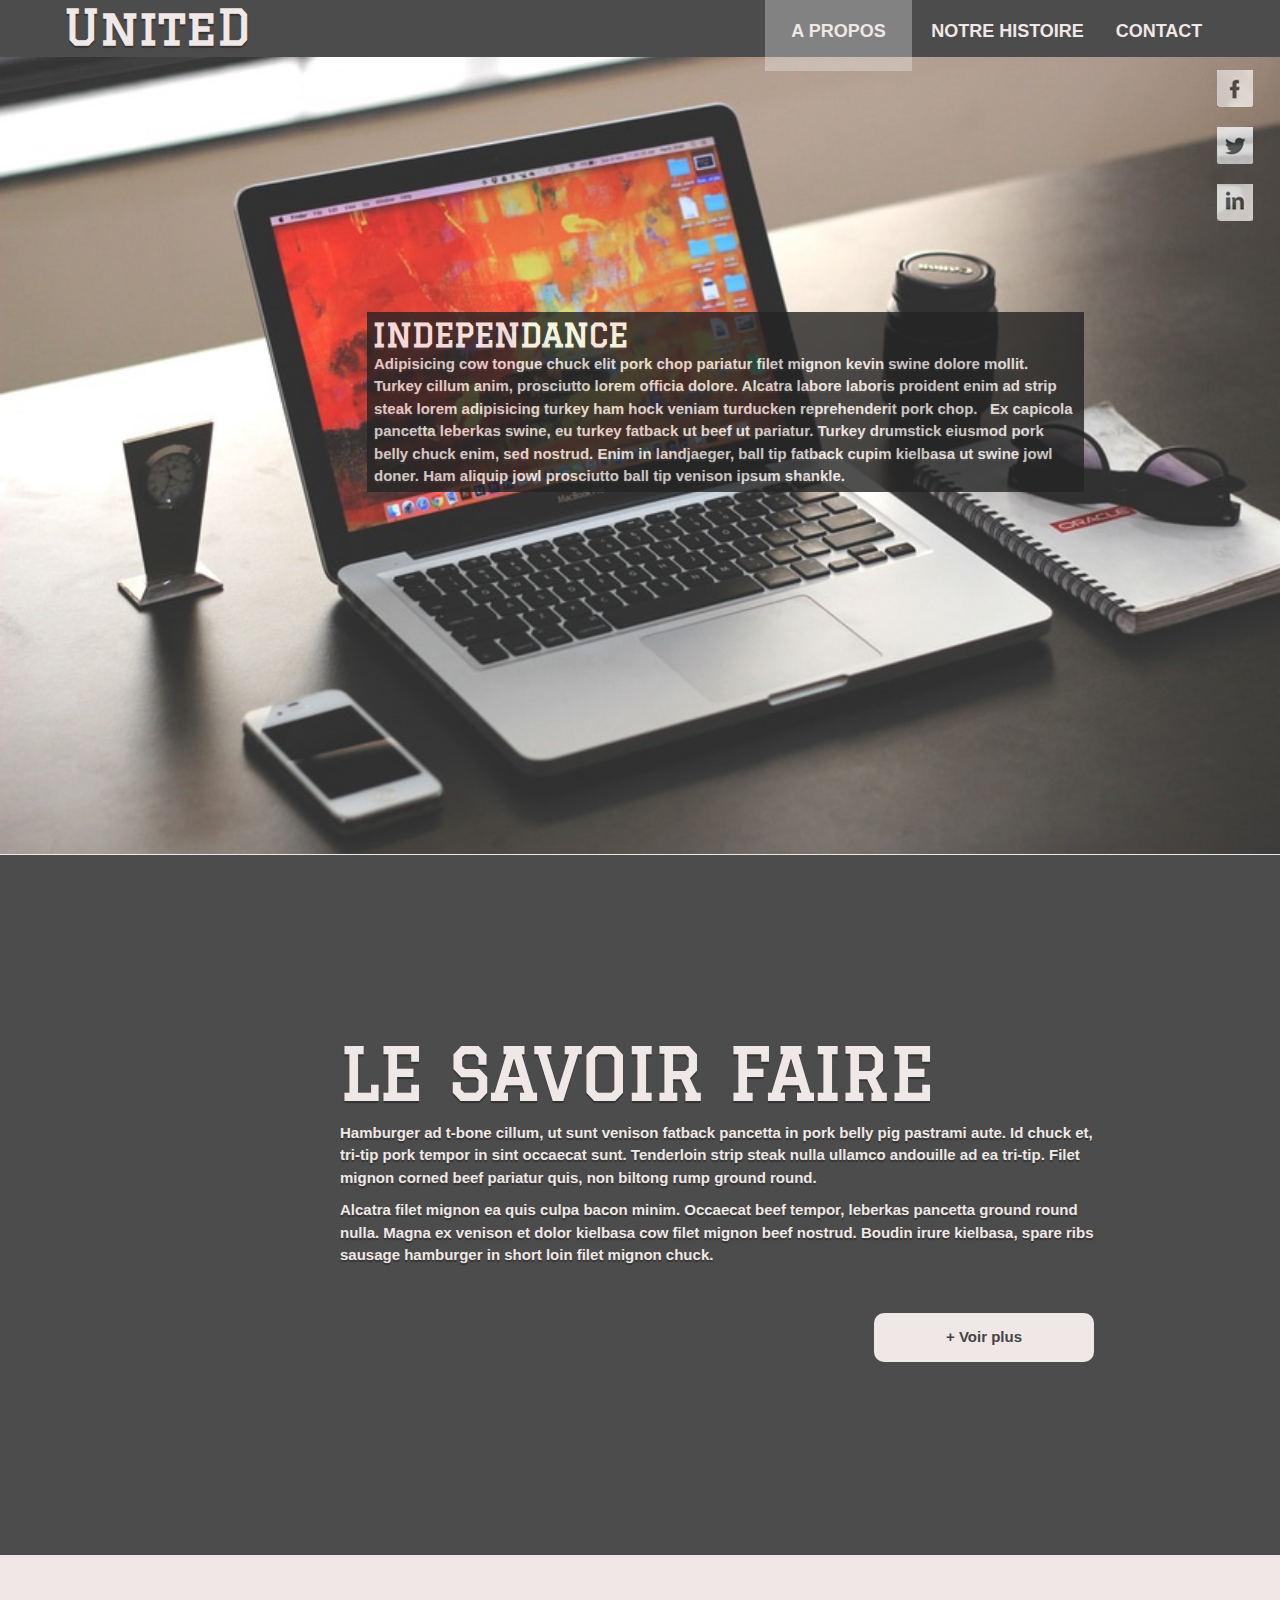
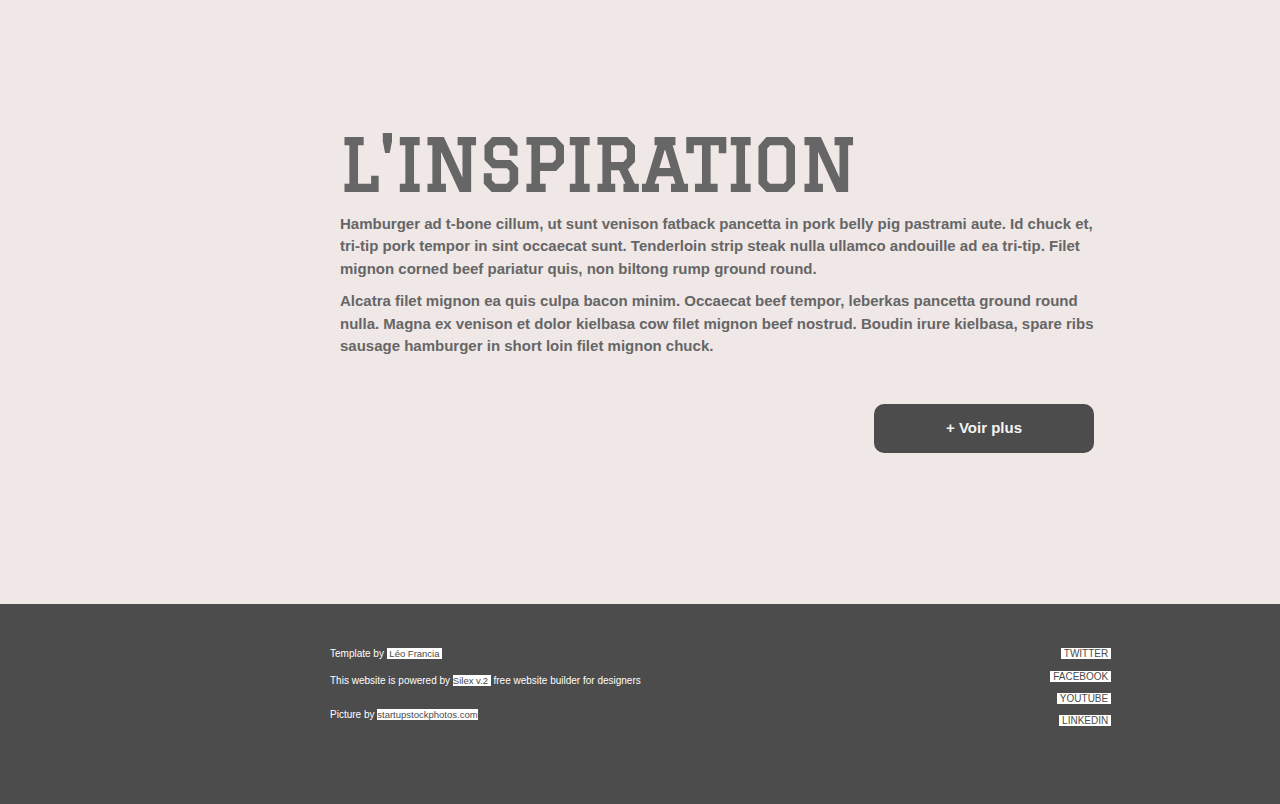
==== index.html @ 8c48bb53 "Create index.html" ====
<!DOCTYPE html><html><head>    
    <title>Silex</title>
    <meta charset="UTF-8">
    <meta name="generator" content="Silex v2.2.6">
    <!-- leave this for stats -->
    <script data-silex-static="" type="text/javascript" src="js/jquery.js"></script>
    <script data-silex-static="" type="text/javascript" src="js/jquery-ui.js"></script>

    <script data-silex-static="" type="text/javascript" src="js/pageable.js"></script>
    <script data-silex-static="" type="text/javascript" src="js/front-end.js"></script>
    <!-- Normalize -->
    <link data-silex-static="" href="css/normalize.css" rel="stylesheet">
    <!-- Silex style -->
    <link data-silex-static="" href="css/front-end.css" rel="stylesheet">

    
    

    














    

    <meta name="viewport" content="width=device-width, initial-scale=1, maximum-scale=2.2" data-silex-viewport="">
    <meta name="description" content="Ejemplo de pagina web, curs edició pag wqeb">
    

    <style id="current-page-style">
        .page-sobre-nosotros{display:inherit; }
    </style>
    <!-- Silex HEAD tag do not remove -->
    <!-- End of Silex HEAD tag do not remove -->
    <link href="css/styles.css" rel="stylesheet">    <script src="js/script.js" type="text/javascript"></script></head><body class="silex-id-1439833715905-79 enable-mobile silex-runtime silex-published">




    <div class="editable-style container-element background prevent-draggable silex-id-1439833715803-78" data-silex-type="container" data-silex-id="silex-id-1439833715803-78">






        <div class="editable-style container-element center-content silex-id-1439840090668-2 paged-element page-sobre-nosotros" data-silex-type="container" data-silex-id="silex-id-1439840090668-2">



            <div data-silex-type="text" class="editable-style text-element  silex-id-1439840090669-3" data-silex-id="silex-id-1439840090669-3">
                <div class="silex-element-content normal">
                    <h3 style="text-align: left;" class="heading3"><font color="#666666">L'INSPIRATION</font></h3>
                </div>
            </div>
            <div data-silex-type="text" class="editable-style text-element  silex-id-1439840090669-4" data-silex-id="silex-id-1439840090669-4">
                <div class="silex-element-content normal">
                    <h2 style="text-align: left; line-height: 0px;" class="heading2"><font size="4"><p class="normal"></p><p class="normal"><font color="#666666">Hamburger ad t-bone cillum, ut sunt venison fatback pancetta in pork belly pig pastrami aute.  Id chuck et, tri-tip pork tempor in sint occaecat sunt.  Tenderloin strip steak nulla ullamco andouille ad ea tri-tip.  Filet mignon corned beef pariatur quis, non biltong rump ground round.</font></p><p class="normal"><font color="#666666">Alcatra filet mignon ea quis culpa bacon minim.  Occaecat beef tempor, leberkas pancetta ground round nulla.  Magna ex venison et dolor kielbasa cow filet mignon beef nostrud.  Boudin irure kielbasa, spare ribs sausage hamburger in short loin filet mignon chuck.</font></p><p class="normal"></p></font></h2>
                </div>
            </div>
            <div data-silex-type="text" class="editable-style text-element    silex-id-1439840090670-5 link-button2 btn_next01 mouse" data-silex-id="silex-id-1439840090670-5">
                <div class="silex-element-content normal">
                    <div style="text-align: center;">
                        <br>
                    </div>
                    <div style="text-align: center;"><b><font color="#f3f3f3">+ Voir plus</font></b>
                    </div>
                </div>
            </div>
        </div>
        <div class="editable-style container-element paged-element silex-id-1439833713880-59 page-sobre-nosotros" data-silex-type="container" data-silex-id="silex-id-1439833713880-59">



            <div data-silex-type="text" class="editable-style text-element silex-id-1439839319905-0 text-fx" data-silex-id="silex-id-1439839319905-0">
                <div class="silex-element-content normal">
                    <h2><p class="normal">Adipisicing cow tongue chuck elit pork chop pariatur filet mignon kevin swine dolore mollit.  Turkey cillum anim, prosciutto lorem officia dolore.  Alcatra labore laboris proident enim ad strip steak lorem adipisicing turkey ham hock veniam turducken reprehenderit pork chop. &nbsp; Ex capicola pancetta leberkas swine, eu turkey fatback ut beef ut pariatur.  Turkey drumstick eiusmod pork belly chuck enim, sed nostrud.  Enim in landjaeger, ball tip fatback cupim kielbasa ut swine jowl doner.  Ham aliquip jowl prosciutto ball tip venison ipsum shankle.</p><br></h2>
                </div>
            </div>
            <div data-silex-type="text" class="editable-style silex-id-1439834147236-0 text-element text-fx" data-silex-id="silex-id-1439834147236-0">
                <div class="silex-element-content normal">
                    <h1><font class="heading1" color="#ffffff" size="6">INDEPENDANCE</font></h1>
                </div>
            </div>
        </div>

        <div data-silex-type="container" class="editable-style silex-id-1439840798793-6 container-element paged-element full-width box-fx page-contenidos" data-silex-id="silex-id-1439840798793-6"></div>
        <div data-silex-type="text" class="editable-style silex-id-1439840833929-7 text-element paged-element full-width page-contenidos" data-silex-id="silex-id-1439840833929-7">
            <div class="silex-element-content normal">
                <div><font size="5"><p class="normal"><font size="5">Le brut</font>
                    </p>
                    <p class="normal">Picanha consectetur ham hock shankle anim dolore ex shank ribeye eu leberkas veniam sint. Exercitation reprehenderit magna strip steak aute et deserunt est. Filet mignon bacon kielbasa pariatur, labore in pork loin velit reprehenderit
                        magna turducken. Adipisicing doner frankfurter swine do jerky aute meatloaf magna ham hock short ribs in incididunt occaecat.</p>
                    <br>
                    </font>
                </div>
            </div>
        </div>
        <div data-silex-type="container" class="editable-style container-element silex-id-1439840870336-8 paged-element full-width box-fx page-contenidos" data-silex-id="silex-id-1439840870336-8"></div>
        <div data-silex-type="text" class="editable-style text-element silex-id-1439840870380-9 paged-element full-width page-contenidos" data-silex-id="silex-id-1439840870380-9">
            <div class="silex-element-content normal">
                <div><font size="5"><p class="normal"><font size="5">La douceur</font>
                    </p>
                    <p class="normal">Picanha consectetur ham hock shankle anim dolore ex shank ribeye eu leberkas veniam sint. Exercitation reprehenderit magna strip steak aute et deserunt est. Filet mignon bacon kielbasa pariatur, labore in pork loin velit reprehenderit
                        magna turducken. Adipisicing doner frankfurter swine do jerky aute meatloaf magna ham hock short ribs in incididunt occaecat.</p>
                    <br>
                    </font>
                </div>
            </div>
        </div>
        <div data-silex-type="container" class="editable-style container-element silex-id-1439841033473-10 paged-element full-width box-fx page-contenidos" data-silex-id="silex-id-1439841033473-10"></div>
        <div data-silex-type="text" class="editable-style text-element full-width silex-id-1439841033526-11 paged-element page-contenidos" data-silex-id="silex-id-1439841033526-11">
            <div class="silex-element-content normal">
                <div><font size="5"><p class="normal"><font size="5">Le resultat</font>
                    </p>
                    <p class="normal">Picanha consectetur ham hock shankle anim dolore ex shank ribeye eu leberkas veniam sint. Exercitation reprehenderit magna strip steak aute et deserunt est. Filet mignon bacon kielbasa pariatur, labore in pork loin velit reprehenderit
                        magna turducken. Adipisicing doner frankfurter swine do jerky aute meatloaf magna ham hock short ribs in incididunt occaecat.</p>
                    <br>
                    </font>
                </div>
            </div>
        </div>
        <div data-silex-type="html" class="editable-style silex-id-1439842297865-16 html-element paged-element box-fx2 page-contacte" data-silex-id="silex-id-1439842297865-16">
            <div class="silex-element-content">
                <div style="width:500px;max-width:100%;overflow:hidden;height:500px;color:red;">
                    <div id="my-map-display" style="height:500px;width:500px;max-width:100%;">
                        <iframe https:="" editor.silex.me="" api="" 1.0="" dropbox="" exec="" get="" aplicaciones="" my.droppages="" webcurso.droppages.com="" editable-united.htmlhttps:="" github="" websilex="" master="" editable-united.htmlassets="" src="" http:="" preprod.silex.me="" template="" template-ut%20templatematic="" ut.htmlhttp:="" template-united%20templatematic="" style="height:100%;width:100%;border:0;" template-ut="" ut-2.htmlhttp:="" data-silex-iframe-src="https://www.google.com/maps/embed/v1/place?q=paris&amp;key=AIzaSyAN0om9mFmy1QN6Wf54tXAowK4eT0ZUPrU" frameborder="0" assets=""></iframe>
                    </div><a class="google-maps-code" rel="nofollow" href="https://www.bootstrapskins.com" id="make-map-data">find bootstrap themes</a>
                    <style>
                        #my-map-display img{max-width:none!important;background:none!important;}
                    </style>
                </div>
            </div>
        </div>
        <div data-silex-type="text" class="editable-style silex-id-1439842530338-17 text-element paged-element page-contacte" data-silex-id="silex-id-1439842530338-17">
            <div class="silex-element-content normal">
                <h1 class="heading1"><font color="#666666">Contact us</font></h1>
                <div>
                    <p class="normal"></p>
                    <p class="normal"><font color="#666666">Tri-tip leberkas rump esse ut, non filet mignon ex shankle pork belly excepteur.  Minim chicken kielbasa, frankfurter tempor veniam magna aliquip filet mignon.  Est andouille anim pork chop doner laborum rump shank spare ribs do.  Turducken ribeye venison spare ribs dolor, jerky pancetta shankle officia aliquip in.</font>
                    </p>
                    <p class="normal"></p>
                    <ul>
                        <li>Twitter</li>
                        <li>Facebook</li>
                        <li>Email</li>
                        <li>Google +</li>
                    </ul>
                </div>
            </div>
        </div>
        <div data-silex-type="container" class="editable-style container-element full-width box-fx silex-id-1439844669806-18 paged-element page-contenidos" data-silex-id="silex-id-1439844669806-18"></div>
        <div data-silex-type="text" class="editable-style text-element full-width silex-id-1439844669849-19 paged-element page-contenidos" data-silex-id="silex-id-1439844669849-19">
            <div class="silex-element-content normal">
                <div><font size="5"><p class="normal"><font size="5">Le nom</font>
                    </p>
                    <p class="normal">Picanha consectetur ham hock shankle anim dolore ex shank ribeye eu leberkas veniam sint. Exercitation reprehenderit magna strip steak aute et deserunt est. Filet mignon bacon kielbasa pariatur, labore in pork loin velit reprehenderit
                        magna turducken. Adipisicing doner frankfurter swine do jerky aute meatloaf magna ham hock short ribs in incididunt occaecat.</p>
                    <br>
                    </font>
                </div>
            </div>
        </div>
        <div data-silex-type="container" class="editable-style container-element full-width box-fx silex-id-1439844669878-20 paged-element page-contenidos" data-silex-id="silex-id-1439844669878-20"></div>
        <div data-silex-type="text" class="editable-style text-element full-width silex-id-1439844669903-21 paged-element page-contenidos" data-silex-id="silex-id-1439844669903-21">
            <div class="silex-element-content normal">
                <div><font size="5"><p class="normal"><font size="5">Le travail</font>
                    </p>
                    <p class="normal">Picanha consectetur ham hock shankle anim dolore ex shank ribeye eu leberkas veniam sint. Exercitation reprehenderit magna strip steak aute et deserunt est. Filet mignon bacon kielbasa pariatur, labore in pork loin velit reprehenderit
                        magna turducken. Adipisicing doner frankfurter swine do jerky aute meatloaf magna ham hock short ribs in incididunt occaecat.</p>
                    <br>
                    </font>
                </div>
            </div>
        </div>
    </div>

    <div class="editable-style container-element center-content silex-id-1439833713274-53 paged-element page-sobre-nosotros" data-silex-type="container" data-silex-id="silex-id-1439833713274-53">
        <div data-silex-type="text" class="editable-style text-element text-fx silex-id-1439833713173-52" data-silex-id="silex-id-1439833713173-52">
            <div class="silex-element-content normal">
                <h3 style="text-align: left;" class="heading3">LE SAVOIR FAIRE</h3>
            </div>
        </div>
        <div data-silex-type="text" class="editable-style text-element text-fx silex-id-1439833713071-51" data-silex-id="silex-id-1439833713071-51">
            <div class="silex-element-content normal">
                <h2 style="text-align: left; line-height: 0px;" class="heading2"><font size="4"><p class="normal"></p><p class="normal">Hamburger ad t-bone cillum, ut sunt venison fatback pancetta in pork belly pig pastrami aute.  Id chuck et, tri-tip pork tempor in sint occaecat sunt.  Tenderloin strip steak nulla ullamco andouille ad ea tri-tip.  Filet mignon corned beef pariatur quis, non biltong rump ground round.</p><p class="normal">Alcatra filet mignon ea quis culpa bacon minim.  Occaecat beef tempor, leberkas pancetta ground round nulla.  Magna ex venison et dolor kielbasa cow filet mignon beef nostrud.  Boudin irure kielbasa, spare ribs sausage hamburger in short loin filet mignon chuck.</p><p class="normal"></p></font></h2>
            </div>
        </div>
        <div data-silex-type="text" class="editable-style text-element link-button btn_next01 mouse silex-id-1439833712970-50" data-silex-id="silex-id-1439833712970-50">
            <div class="silex-element-content normal">
                <div style="text-align: center;">
                    <br>
                </div>
                <div style="text-align: center;"><b><font color="#444444">+ Voir plus</font></b>
                </div>
            </div>
        </div>
    </div>
    <div data-silex-type="container" class="editable-style container-element full-ground social-menu silex-id-1439833712870-49" data-silex-id="silex-id-1439833712870-49">
        <div data-silex-type="container" class="editable-style container-element silex-id-1439833712769-48 social-anim no-repeat" data-silex-https:="" editor.silex.me="" api="" 1.0="" github="" exec="" get="" websilex="" master="" editable-united.htmlhref="C:\Users\Toni\Desktop\pag web\editar2.swf" data-silex-id="silex-id-1439833712769-48"></div>
        <a target="_blank" data-silex-type="container" class="editable-style container-element silex-id-1439833712668-47 social-anim no-repeat" data-silex-id="silex-id-1439833712668-47" href="https://twitter.com/uibuniversitat?lang=es"></a>
        <a target="_blank" data-silex-type="container" class="editable-style container-element silex-id-1439833712567-46 social-anim no-repeat" data-silex-id="silex-id-1439833712567-46" href="https://www.linkedin.com/edu/universitat-de-les-illes-balears-12254"></a>
    </div>
    <div data-silex-type="container" class="editable-style container-element fixed-menu full-width silex-id-1439833712466-45" data-silex-id="silex-id-1439833712466-45">
        <div data-silex-type="text" class="editable-style text-element   silex-id-1439833712365-44 menu-left text-fx" data-silex-id="silex-id-1439833712365-44">
            <div class="silex-element-content normal">
                <h1 class="heading1"><font size="7">UniteD</font></h1>
            </div>
        </div>
        <div class="editable-style container-element menu-right silex-id-1439833712264-43" data-silex-type="container" data-silex-id="silex-id-1439833712264-43">
            <a data-silex-type="text" class="editable-style text-element  silex-id-1439833712163-42   link-menu btn_up none-lien page-link-active" data-silex-id="silex-id-1439833712163-42" href="#!page-sobre-nosotros">
                <div class="silex-element-content normal">
                    <div style="text-align: center;">
                        <h2 class="heading2" style="line-height: 22.5px;"><font size="4">A PROPOS</font></h2>
                    </div>
                </div>
            </a>
            <a data-silex-type="text" class="editable-style text-element  silex-id-1439833712062-41 link-menu btn_up none-lien" data-silex-id="silex-id-1439833712062-41" href="#!page-contenidos">
                <div class="silex-element-content normal">
                    <div style="text-align: center;">
                        <h2 class="heading2" style="line-height: 22.5px;"><font size="4">NOTRE HISTOIRE</font></h2>
                    </div>
                </div>
            </a>
            <a data-silex-type="text" class="editable-style text-element  silex-id-1439833711962-40 link-menu btn_up none-lien" data-silex-id="silex-id-1439833711962-40" href="#!page-contacte">
                <div class="silex-element-content normal">
                    <div style="text-align: center;">
                        <h2 class="heading2" style="line-height: 22.5px;"><font size="4">CONTACT</font></h2>
                    </div>
                </div>
            </a>
        </div>
    </div>




    <div class="editable-style container-element silex-id-1439841544265-12 paged-element full-width page-sobre-nosotros" data-silex-type="container" data-silex-id="silex-id-1439841544265-12">


    </div>
    <div data-silex-type="container" class="editable-style container-element    silex-id-1439833714283-63 full-width" data-silex-id="silex-id-1439833714283-63">
        <div data-silex-type="container" class="editable-style container-element center-content silex-id-1439833714182-62" data-silex-id="silex-id-1439833714182-62">
            <div data-silex-type="text" class="editable-style text-element silex-id-1439833714082-61" data-silex-id="silex-id-1439833714082-61">
                <div class="silex-element-content normal">
                    <p class="normal"><font size="1"><span style="color: rgb(255, 255, 255);">Template by </span><a href="//leofrancia.fr/">&nbsp;Léo Francia&nbsp;</a></font>
                    </p><font color="#ffffff" size="1">This website is  powered by <a href="http://www.silex.me/"> Silex v.2 </a>&nbsp;free website builder for designers</font>
                    <div><b style="color: rgb(255, 255, 255); text-align: center;"><font size="1"><br></font></b>
                    </div><font color="#ffffff" size="1">Picture by <a href="http://www.freepik.com/startupstockphotos">startupstockphotos.com</a></font>
                </div>
            </div>
            <div data-silex-type="text" class="editable-style text-element silex-id-1439833713981-60" data-silex-id="silex-id-1439833713981-60">
                <div class="silex-element-content normal">
                    <div style="text-align: right;"><a href="https://twitter.com/" style="font-size: x-small;">&nbsp;TWITTER&nbsp;</a>
                    </div><font size="1"><div style="text-align: right;"><br></div><div style="text-align: right;"><a href="https://fr-fr.facebook.com/" style="font-size: x-small;">&nbsp;FACEBOOK&nbsp;</a></div><div style="text-align: right;"><br></div><div style="text-align: right;"><a href="https://www.youtube.com" style="font-size: x-small;">&nbsp;YOUTUBE&nbsp;</a></div><div style="text-align: right;"><br></div><div style="text-align: right;"><a href="https://fr.linkedin.com/" style="font-size: x-small;">&nbsp;LINKEDIN&nbsp;</a></div></font>
                </div>
            </div>
        </div>
    </div>
    <div data-silex-type="container" class="editable-style container-element paged-element silex-id-1439841544265-13 full-width page-sobre-nosotros" data-silex-id="silex-id-1439841544265-13"></div>




    <div class=""></div>






    <div class="silex-pages">
        <div data-silex-type="image" data-silex-id="silex-id-hamburger-menu" class="menu-button editable-style silex-id-hamburger-menu image-element page-page-1 paged-element prevent-draggable prevent-resizable"><img alt="open mobile menu" src="[data-uri]" class="silex-element-content"></div><a id="page-sobre-nosotros" data-silex-type="page" class="page-element page-link-active">Sobre nosotros</a><a id="page-contenidos" data-silex-type="page" class="page-element">Contenidos</a><a id="page-contacte" data-silex-type="page" class="page-element">Contacte</a></div>




</body></html>
---- css/front-end.css ----
/**
 * This file holds the basic CSS styles of Silex websites
 */

/* the body covers the whole available space */
/* the body is resized to its content size when needed in front-end.js */
body {
  width: 100%;
  height: 100%;
  position: absolute;
  transition: min-width .5s ease-out, min-height .5s ease-out; /* smooth body resize when dragging elements near the side, or when page have different size */
}
/* pages */
.page-element{
  display: none;
}
.paged-element{
  display: none;
}
/* default style for silex elements */
.editable-style{
  position: absolute;
  box-sizing: border-box;
}
.silex-element-content{
  overflow: hidden;
  border-radius: initial;
  width: 100%;
  height: 100%;
}
/*  needed to have the content 100% height but mess up with UI
.html-element .silex-element-content{
  position: absolute;
}
*/
.section-element {
  position: relative !important;
  left: 0 !important;
  top: 0 !important;
  right: 0 !important;
  min-width: 100%;
  height: 20px;
}
.default-site-width {
  width: 960px;
}
.section-element .silex-container-content {
  position: relative !important;
  left: 0 !important;
  top: 0 !important;
  margin-left: auto;
  margin-right: auto;
  min-height: 20px;
  height: 100%;
  z-index: 1;
  overflow: initial;
}
/* background */
.background{
  position: relative !important;
  left: 0 !important;
  top: 0 !important; /* !important is useful while editing */
  margin-left: auto;
  margin-right: auto;
  z-index: 1;
}
/* resize */
.editable-style.image-element .silex-element-content{
  position: absolute;
}
/* links default formatting */
.editable-style[data-silex-href]{
  cursor: pointer;
}
.text-element a, a.text-element{
  color: inherit;
  text-decoration: initial;
}
.text-element a:hover, a.text-element:hover{
  color: inherit;
  text-decoration: underline;
}
/* Remove dots surrounding links in Firefox
    because of normalize.css */
a:focus{ outline: none;}

.silex-pages .menu-button {
  display: none;
}
/* Mobile styles */
@media (max-width:480px) {
  /* hide horizontal scroll bar which appears because of residual values in css */
  html {
    overflow-x: hidden;
  }
  /* mobile hamburger menu */
  body.enable-mobile .silex-pages .menu-button {
    width: 50px;
    height: 40px;
    left: 105%;
    top: 10px;
    position: absolute;
    cursor: pointer;
    border-radius: 6px;
    display: initial;
  }

  /* mobile side bar */
  body.enable-mobile .silex-pages {
    position: fixed;
    z-index: 999999;
    width: 80%;
    height: 100%;
    background-color: #4C4C4C;
    right: 100%;
    top: 0;
    transition: right .1s ease-out;
    border-style: solid;
    border-width: 0 1px 0 0;
    border-color: #8E8E8E;
  }
  body.enable-mobile.show-mobile-menu .silex-pages {
    right: 20%;
  }
  body.enable-mobile .page-element {
    display: block;
    cursor: pointer;
    padding: 1em;
    font-size: 1.6em;
    color: #FFFFFF;
    font-family: "Helvetica Neue", Helvetica, Arial, sans-serif;
    font-weight: lighter;
    text-overflow: ellipsis;
    white-space: nowrap;
    overflow: hidden;
  }
  body.enable-mobile .page-element.page-link-active {
    background-color: #262626;
  }
  /* elements styles */
  body.enable-mobile {
    padding: 60px 0 0 0; /* leave space for the hamburger button */
  }
  body.enable-mobile .background {
    height: initial;
    padding-bottom: 50px;
  }
  body.enable-mobile {
    min-width: initial !important;
    min-height: 100%;
    max-width: 100%;
  }
  body.enable-mobile .editable-style,
  body.enable-mobile .background.background-initial {
    position: relative;
    top: auto;
    left: auto;
    max-width: 95%; /* less than 100% in the editor to be able to resize container */
    margin-left: auto;
    margin-right: auto;
  }
  body.enable-mobile .container-element {
    display: flex;
    align-items: center;
    justify-content: space-around;
    flex-wrap: wrap;
  }
  /* but still hide paged elements or desktop only elements */
  .paged-element-hidden.paged-element.editable-style {
    display: none;
  }
  body.enable-mobile .editable-style.hide-on-mobile {
    display: none;
  }
  body.silex-runtime.enable-mobile .editable-style,
  body.silex-runtime.enable-mobile .background.background-initial {
    max-width: 100%;
  }
}
---- css/styles.css ----
@import url('//fonts.googleapis.com/css?family=Graduate');
        /*
        	Here are the CSS styles of your website.
        
        	Bellow are some examples, like the styles which you can apply to your text in the text editor.
        
        	See this page for help on CSS
        	https://developer.mozilla.org/en-US/docs/Web/Guide/CSS/Getting_started
        
        	In the advanced "Apollo" mode, you will be able to add CSS classes to Silex elements,
        	and then apply a CSS style to it here.
        */
        
        /* define a style for Title, Headings and Normal texts */
        .title,
        .heading1,
        .heading2,
        
        .mouse{
        cursor:  pointer;
        }
        
        .line-1 {
         Line-Height:40%!important;   
        }
        
        .menu-right {
            right:5%!important;
            z-index:1000!important;
        }
        .menu-left {
            left:5%!important;
            z-index:1000!important;
        }
        
        .text-element a:hover {
        font-family: 'Open Sans', sans-serif;
          font-size:95%;
        font-weight: bold!important; 
          color: white !important; 
          background-color:transparent !important; 
           text-decoration: none;
        }
        .text-element a {
        font-family: 'Open Sans', sans-serif;
          font-size:95%;
        font-weight: normal!important; 
            color: #4c4c4c !important; 
          background-color:white !important; 
        }
        
        
        .none {
            text-decoration:none !important;   
        }
        .nav {
            font-family: 'Open Sans', sans-serif;
            line-height: 1.2em;
            margin: 0px;
            margin-bottom: 0px;
            padding: 0px;
            clear: both;  
        }
        .t2 {
            font-family: 'Open Sans', sans-serif;
            line-height: 1.6em;
            margin: 0px;
            margin-bottom: 10px;
            padding: 0px;
            font-weight: 300 !important;
        }
        .text-element H1 {
            font-family: 'Graduate', sans-serif;
        	color: #f0e8e6!important;
            line-height: 35% !important;
        	
        }
        .text-element H2 {
            font-family: 'Open Sans', sans-serif;
        	color: #f0e8e6!important;
            line-height: 100% !important;
        	
        }
        
        .text-element H3 {
            font-family: 'Graduate', sans-serif;
        	color: #f0e8e6!important;
           font-size:70px!important;
            line-height: 0% !important;
        	
        }
        .normal {
            font-family: 'Open Sans', sans-serif;
            font-size: 15px;
            margin: 0px;
            margin-bottom: 10px;
            padding: 0px;
            clear: both;
        }
        
        /* title style */
        .title {
            font-family: 'Open Sans', sans-serif;
            line-height: 100% !important;
            margin: 0px;
            margin-top: 0px;
            padding-top: 0px;
            font-weight: 300;
        }
        .justifier {
            text-align: justify !important;
        }
        
        .center-content{ 
            z-index:1!important;
            width:800px !important;
            margin-left:-400px !important; 
            left:50% !important; 
            }
        .full-width{
            width:100% !important;
            left: 0px !important;
        }
        .rotate_90{
        transform:rotate(45deg); 
        -ms-transform:rotate(45deg); /* Internet Explorer */
        -moz-transform:rotate(45deg); /* Firefox */
        -webkit-transform:rotate(45deg); /* Safari et Chrome */ 
        -o-transform:rotate(45deg); /* Opera */
        }
        .shadow{
            box-shadow: -1px 1px 0px rgba(0, 0, 0, 0.3);
        }
        .shadow-text{
            text-shadow: 0px 0px 3px rgba(0, 0, 0, 0.5);
        }
        .link-menu {
          background-color: rgba(255, 255, 255, 0) !important;
            /* Firefox */
            -moz-transition: all 0.5s ease-out;
            /* WebKit */
            -webkit-transition: all 0.5s ease-out;
            /* Opera */
            -o-transition: all 0.5s ease-out;
            /* Standard */
            transition: all 0.5s ease-out;
        }
        .link-menu:hover {
          background-color: rgba(255, 255, 255, 0.3) !important;
            /* Firefox */
            -moz-transition: all 0.1s ease-in;
            /* WebKit */
            -webkit-transition: all 0.1s ease-in;
            /* Opera */
            -o-transition: all 0.1s ease-in;
            /* Standard */
            transition: all 0.1s ease-in;
        }
        .link-menu.page-link-active {
          background-color: rgba(255, 255, 255, 0.3) !important;
            /* Firefox */
            -moz-transition: all 0.1s ease-in;
            /* WebKit */
            -webkit-transition: all 0.1s ease-in;
            /* Opera */
            -o-transition: all 0.1s ease-in;
            /* Standard */
            transition: all 0.1s ease-in;
        }
        .btn_link{
            padding-top: 10px !important;
        }
        .link-button {
            line-height: 1em!important;
            color:#4c4c4cff!important;
            background-color:#f0e8e6 !important;
            /* Firefox */
            -moz-transition: all 0.5s ease;
            /* WebKit */
            -webkit-transition: all 0.5s ease;
            /* Opera */
            -o-transition: all 0.5s ease;
            /* Standard */
            transition: all 0.5s ease;
        }
        .link-button:hover {
            line-height: 1em!important;
            color:#4c4c4cff!important;
            background-color: white !important;
               box-shadow: 0px 0px 10px rgba(255, 255, 255, 0.8) !important;
            /* Firefox */
            -moz-transition: all 0.3s ease;
            /* WebKit */
            -webkit-transition: all 0.3s ease;
            /* Opera */
            -o-transition: all 0.3s ease;
            /* Standard */
            transition: all 0.3s ease;
              text-decoration: none!important;
        }
        .link-button2 {
            line-height: 1em!important;
            color:white!important;
            background-color:#4c4c4c !important;
            /* Firefox */
            -moz-transition: all 0.5s ease;
            /* WebKit */
            -webkit-transition: all 0.5s ease;
            /* Opera */
            -o-transition: all 0.5s ease;
            /* Standard */
            transition: all 0.5s ease;
        }
        .link-button2:hover {
            line-height: 1em!important;
            color:#5f5f5f!important;
            background-color: #767676 !important;
               box-shadow: 0px 0px 10px rgba(255, 255, 255, 0.8) !important;
            /* Firefox */
            -moz-transition: all 0.3s ease;
            /* WebKit */
            -webkit-transition: all 0.3s ease;
            /* Opera */
            -o-transition: all 0.3s ease;
            /* Standard */
            transition: all 0.3s ease;
              text-decoration: none!important;
        }
        .full-ground{
            z-index:2000!important;
        }
        
        .fixed-menu{
            position: fixed !important;
            top: 0 !important;
            z-index: 1000!important;
            border-radius: 0 !important;
        }
        .text-fx3{
               text-shadow: 0px 0px 3px rgba(255, 255, 255, 0.8) !important;
        }
        .footer{
            top:100%!important;
        }
        
        .template{
            position: fixed!important;
        right: -10%!important;
        top: -10px!important;
        }
        .social-menu{
        top: 60px!important;
        left:none!important;
        right:0%!important;
        }
        .social-anim{
            background-size:none!important;
        }
        .social-anim:hover{
            background-size:80%!important;
            transform:rotate(25deg); 
        -ms-transform:rotate(25deg); /* Internet Explorer */
        -moz-transform:rotate(25deg); /* Firefox */
        -webkit-transform:rotate(25deg); /* Safari et Chrome */ 
        -o-transform:rotate(25deg); /* Opera */
        }
    
        .text-fx{
            text-shadow: 0px 2px 1px #333;
         }
        .box-fx{
            box-shadow: 2px 2px 0px #999;
         }    
        .box-fx2{
            box-shadow: 0px 0px 4px #999;
         }
         .none-lien{
             text-decoration:none!important;
         }
    .no-repeat{
    background-repeat: no-repeat!important;}
    
        .silex-id-1439833715905-79 {
            cursor: auto; 
            background-color: rgb(240, 232, 230); 
            background-size: auto; 
        }
        .silex-id-1439833715803-78 {
            left: 56px; 
            width: 834px; 
            background-color: transparent; 
            top: -5px; 
            min-height: 2199px; 
        }
        .silex-id-1439840090668-2 {
            width: 800px; 
            top: 1651px; 
            left: 17px; 
            background-color: transparent; 
            background-size: auto; 
            min-height: 547px; 
        }
        .silex-id-1439840090669-3 {
            z-index: 300; 
            top: 43px; 
            width: 760px; 
            left: 20px; 
            border-top-color: rgb(255, 255, 255); 
            border-right-color: rgb(255, 255, 255); 
            border-bottom-color: rgb(255, 255, 255); 
            border-left-color: rgb(255, 255, 255); 
            border-image-source: none; 
            background-color: transparent; 
            min-height: 192px; 
        }
        .silex-id-1439840090669-4 {
            z-index: 300; 
            top: 143px; 
            width: 761px; 
            left: 20px; 
            border-top-color: rgb(255, 255, 255); 
            border-right-color: rgb(255, 255, 255); 
            border-bottom-color: rgb(255, 255, 255); 
            border-left-color: rgb(255, 255, 255); 
            border-image-source: none; 
            background-color: transparent; 
            min-height: 266px; 
        }
        .silex-id-1439840090670-5 {
            z-index: 300; 
            top: 353px; 
            width: 220px; 
            left: 554px; 
            border-top-color: rgb(255, 255, 255); 
            border-right-color: rgb(255, 255, 255); 
            border-bottom-color: rgb(255, 255, 255); 
            border-left-color: rgb(255, 255, 255); 
            border-image-source: none; 
            border-top-left-radius: 10px; 
            border-top-right-radius: 10px; 
            border-bottom-right-radius: 10px; 
            border-bottom-left-radius: 10px; 
            background-color: transparent; 
            min-height: 49px; 
        }
        .silex-id-1439833713880-59 {
            width: 717px; 
            top: 312px; 
            background-color: rgb(36, 36, 36); 
            background-size: cover; 
            left: 64px; 
            opacity: 0.8; 
            min-height: 180px; 
        }
        .silex-id-1439839319905-0 {
            width: 705px; 
            top: 22px; 
            left: 7px; 
            opacity: 1; 
            min-height: 187px; 
        }
        .silex-id-1439834147236-0 {
            width: 705px; 
            top: -2px; 
            left: 6px; 
            opacity: 1; 
            min-height: 58px; 
        }
        .silex-id-1439840798793-6 {
            width: 834px; 
            top: 170px; 
            left: 0px; 
            background-color: rgb(255, 255, 255); 
            background-image: url('../assets/01.jpg%5C'); 
            border-top-width: 0px; 
            border-right-width: 0px; 
            border-bottom-width: 0px; 
            border-left-width: 0px; 
            border-top-style: solid; 
            border-right-style: solid; 
            border-bottom-style: solid; 
            border-left-style: solid; 
            border-top-left-radius: 0px; 
            border-top-right-radius: 0px; 
            border-bottom-right-radius: 0px; 
            border-bottom-left-radius: 0px; 
            min-height: 179px; 
        }
        .silex-id-1439840833929-7 {
            width: 833px; 
            top: 361px; 
            left: 0px; 
            min-height: 157px; 
        }
        .silex-id-1439840870336-8 {
            width: 834px; 
            top: 568px; 
            left: 0px; 
            background-color: rgb(255, 255, 255); 
            background-image: url('../assets/02.jpg%5C'); 
            background-attachment: scroll; 
            background-size: auto; 
            min-height: 179px; 
        }
        .silex-id-1439840870380-9 {
            width: 833px; 
            top: 759px; 
            left: 0px; 
            min-height: 157px; 
        }
        .silex-id-1439841033473-10 {
            width: 834px; 
            top: 968px; 
            left: 0px; 
            background-color: rgb(255, 255, 255); 
            background-image: url('../assets/03.jpg%5C'); 
            background-attachment: scroll; 
            background-size: auto; 
            min-height: 179px; 
        }
        .silex-id-1439841033526-11 {
            width: 833px; 
            top: 1159px; 
            left: 0px; 
            min-height: 157px; 
        }
        .silex-id-1439842297865-16 {
            width: 501px; 
            top: 170px; 
            left: 6px; 
            background-color: rgb(255, 255, 255); 
            min-height: 417px; 
        }
        .silex-id-1439842530338-17 {
            width: 300px; 
            top: 172px; 
            left: 533px; 
            min-height: 416px; 
        }
        .silex-id-1439844669806-18 {
            width: 834px; 
            top: 1360px; 
            left: 0px; 
            background-color: rgb(255, 255, 255); 
            background-image: url('../assets/01.jpg%5C'); 
            border-top-width: 0px; 
            border-right-width: 0px; 
            border-bottom-width: 0px; 
            border-left-width: 0px; 
            border-top-style: solid; 
            border-right-style: solid; 
            border-bottom-style: solid; 
            border-left-style: solid; 
            border-top-left-radius: 0px; 
            border-top-right-radius: 0px; 
            border-bottom-right-radius: 0px; 
            border-bottom-left-radius: 0px; 
            min-height: 179px; 
        }
        .silex-id-1439844669849-19 {
            width: 833px; 
            top: 1551px; 
            left: 0px; 
            min-height: 157px; 
        }
        .silex-id-1439844669878-20 {
            width: 834px; 
            top: 1758px; 
            left: 0px; 
            background-color: rgb(255, 255, 255); 
            background-image: url('../assets/02.jpg%5C'); 
            background-attachment: scroll; 
            background-size: auto; 
            min-height: 179px; 
        }
        .silex-id-1439844669903-21 {
            width: 833px; 
            top: 1949px; 
            left: 0px; 
            min-height: 157px; 
        }
        .silex-id-1439833713274-53 {
            width: 800px; 
            top: 960px; 
            left: 72px; 
            background-color: transparent; 
            background-size: auto; 
            min-height: 547px; 
        }
        .silex-id-1439833713173-52 {
            z-index: 300; 
            top: 43px; 
            width: 760px; 
            left: 20px; 
            border-top-color: rgb(255, 255, 255); 
            border-right-color: rgb(255, 255, 255); 
            border-bottom-color: rgb(255, 255, 255); 
            border-left-color: rgb(255, 255, 255); 
            border-image-source: none; 
            background-color: transparent; 
            min-height: 192px; 
        }
        .silex-id-1439833713071-51 {
            z-index: 300; 
            top: 143px; 
            width: 761px; 
            left: 20px; 
            border-top-color: rgb(255, 255, 255); 
            border-right-color: rgb(255, 255, 255); 
            border-bottom-color: rgb(255, 255, 255); 
            border-left-color: rgb(255, 255, 255); 
            border-image-source: none; 
            background-color: transparent; 
            min-height: 266px; 
        }
        .silex-id-1439833712970-50 {
            z-index: 300; 
            top: 353px; 
            width: 220px; 
            left: 554px; 
            border-top-color: rgb(255, 255, 255); 
            border-right-color: rgb(255, 255, 255); 
            border-bottom-color: rgb(255, 255, 255); 
            border-left-color: rgb(255, 255, 255); 
            border-image-source: none; 
            border-top-left-radius: 10px; 
            border-top-right-radius: 10px; 
            border-bottom-right-radius: 10px; 
            border-bottom-left-radius: 10px; 
            background-color: transparent; 
            min-height: 49px; 
        }
        .silex-id-1439833712870-49 {
            position: fixed; 
            width: 81px; 
            top: 187px; 
            right: 0%; 
            background-color: transparent; 
            min-height: 274px; 
        }
        .silex-id-1439833712769-48 {
            width: 50px; 
            top: 10px; 
            left: 18px; 
            opacity: 0.8; 
            background-image: url('../assets/face..png'); 
            background-color: transparent; 
            min-height: 51px; 
        }
        .silex-id-1439833712668-47 {
            width: 50px; 
            top: 67px; 
            left: 18px; 
            opacity: 0.8; 
            background-image: url('../assets/twitter.png'); 
            background-color: transparent; 
            min-height: 50px; 
        }
        .silex-id-1439833712567-46 {
            width: 50px; 
            top: 124px; 
            left: 18px; 
            opacity: 0.8; 
            background-image: url('../assets/link.png'); 
            background-color: transparent; 
            min-height: 50px; 
        }
        .silex-id-1439833712466-45 {
            z-index: -1; 
            width: 750px; 
            left: 0px; 
            top: 0px; 
            border-top-color: rgba(240, 232, 230, 0.541176); 
            border-right-color: rgba(240, 232, 230, 0.541176); 
            border-bottom-color: rgba(240, 232, 230, 0.541176); 
            border-left-color: rgba(240, 232, 230, 0.541176); 
            border-top-style: solid; 
            border-right-style: solid; 
            border-bottom-style: solid; 
            border-left-style: solid; 
            background-color: rgb(76, 76, 76); 
            border-top-width: 0px; 
            border-right-width: 0px; 
            border-bottom-width: 0px; 
            border-left-width: 0px; 
            min-height: 57px; 
        }
        .silex-id-1439833712365-44 {
            width: 197px; 
            left: 50px; 
            top: 2px; 
            background-color: transparent; 
            min-height: 55px; 
        }
        .silex-id-1439833712264-43 {
            width: 520px; 
            background-color: transparent; 
            background-size: auto; 
            min-height: 67px; 
        }
        .silex-id-1439833712163-42 {
            width: 147px; 
            left: 69px; 
            background-color: rgba(255, 255, 255, 0.521569); 
            background-size: auto; 
            top: 0px; 
            min-height: 57px; 
        }
        .silex-id-1439833712062-41 {
            width: 191px; 
            left: 216px; 
            background-color: rgba(255, 255, 255, 0.521569); 
            background-size: auto; 
            line-height: 0%; 
            top: 0px; 
            min-height: 57px; 
        }
        .silex-id-1439833711962-40 {
            width: 112px; 
            left: 407px; 
            background-color: rgba(255, 255, 255, 0.521569); 
            background-size: auto; 
            top: 0px; 
            min-height: 57px; 
        }
        .silex-id-1439841544265-12 {
            width: 100px; 
            top: 54px; 
            background-image: url('../assets/fondo.jpg'); 
            background-color: transparent; 
            background-size: cover; 
            left: 0px; 
            background-attachment: fixed; 
            min-height: 800px; 
        }
        .silex-id-1439833714283-63 {
            width: 100px; 
            top: 2204px; 
            left: 0px; 
            background-color: rgb(76, 76, 76); 
            min-height: 200px; 
        }
        .silex-id-1439833714182-62 {
            width: 100px; 
            top: 29px; 
            left: 17px; 
            background-color: transparent; 
            min-height: 147px; 
        }
        .silex-id-1439833714082-61 {
            width: 448px; 
            top: 10px; 
            left: 10px; 
            background-color: transparent; 
            min-height: 126px; 
        }
        .silex-id-1439833713981-60 {
            width: 300px; 
            top: 10px; 
            left: 491px; 
            background-color: transparent; 
            min-height: 126px; 
        }
        .silex-id-1439841544265-13 {
            width: 100px; 
            top: 855px; 
            background-color: rgb(76, 76, 76); 
            background-size: cover; 
            left: 0px; 
            min-height: 700px; 
        }
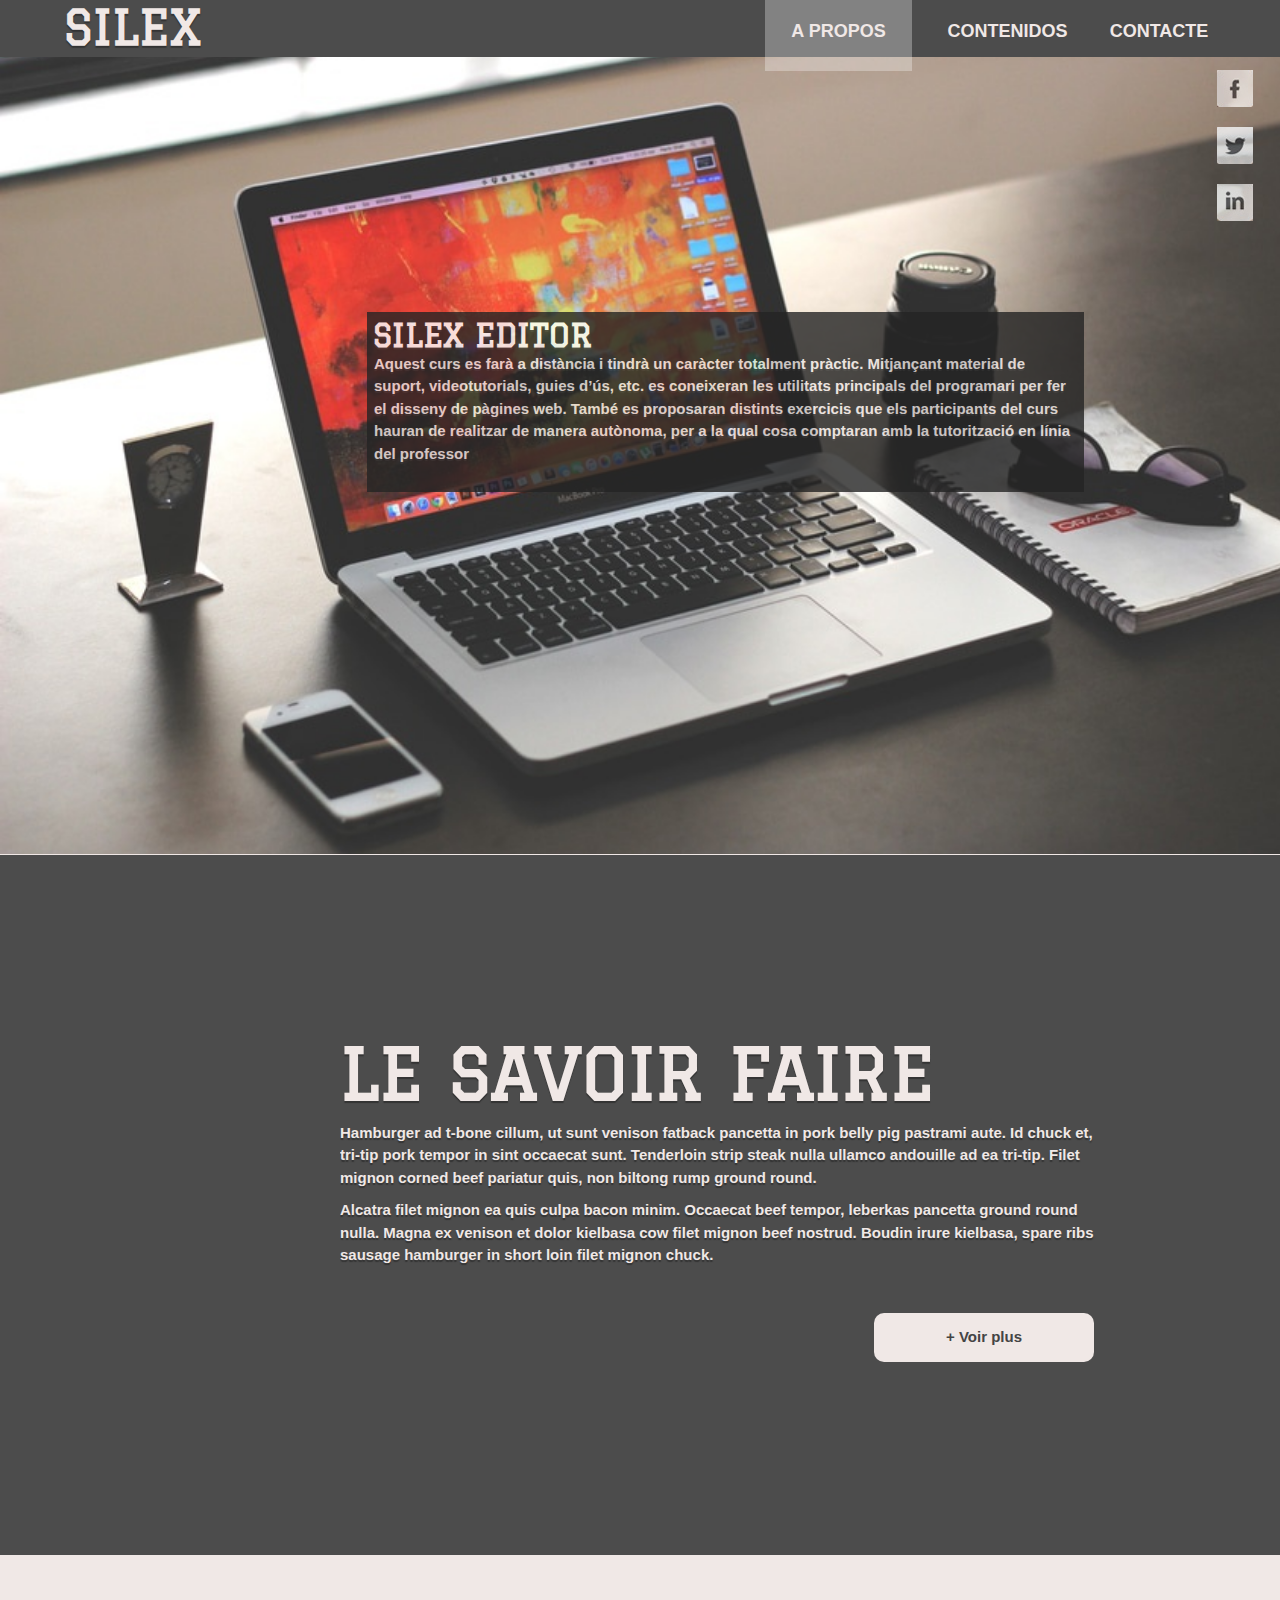
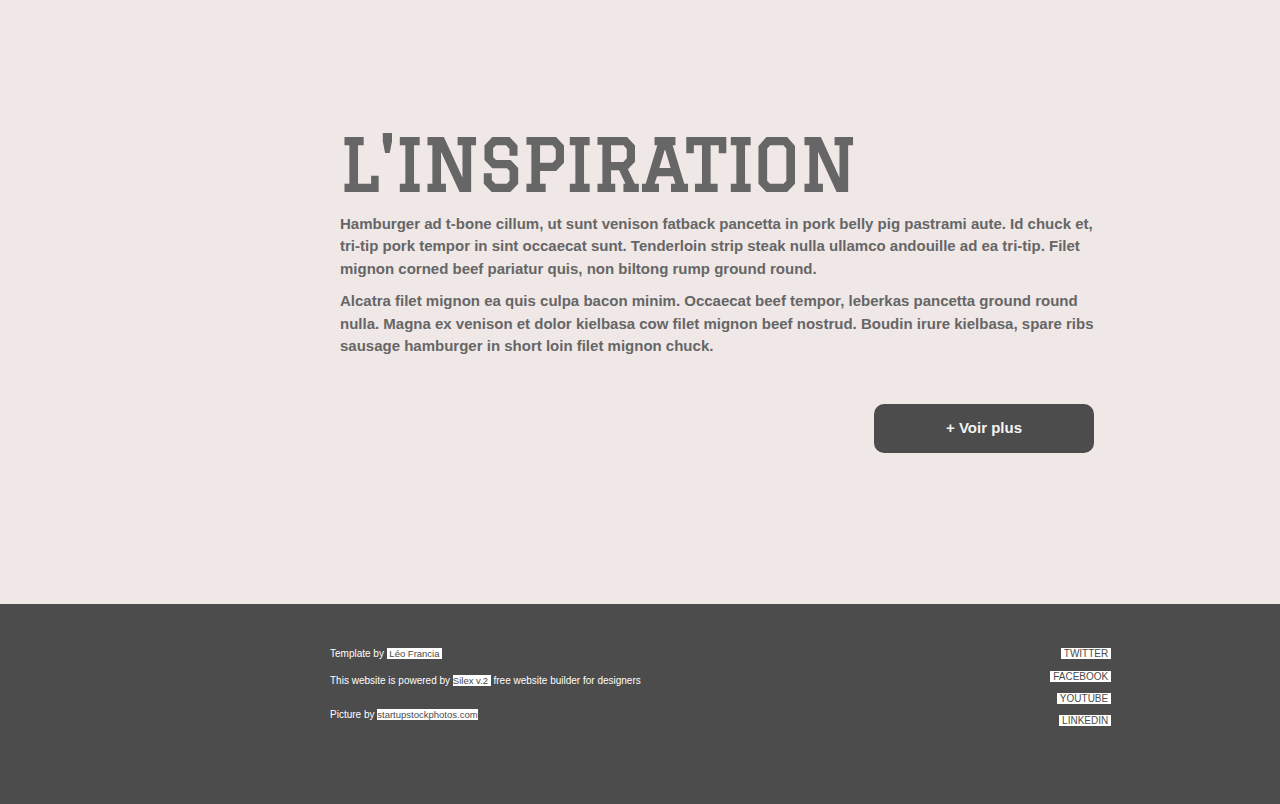
==== commit daf2bb82: "Create index.html" ====
--- a/index.html
+++ b/index.html
@@ -38,7 +38,7 @@
     
 
     <style id="current-page-style">
-        .page-sobre-nosotros{display:inherit; }
+        .page-contacte{display:inherit; }
     </style>
     <!-- Silex HEAD tag do not remove -->
     <!-- End of Silex HEAD tag do not remove -->
@@ -84,12 +84,17 @@
 
             <div data-silex-type="text" class="editable-style text-element silex-id-1439839319905-0 text-fx" data-silex-id="silex-id-1439839319905-0">
                 <div class="silex-element-content normal">
-                    <h2><p class="normal">Adipisicing cow tongue chuck elit pork chop pariatur filet mignon kevin swine dolore mollit.  Turkey cillum anim, prosciutto lorem officia dolore.  Alcatra labore laboris proident enim ad strip steak lorem adipisicing turkey ham hock veniam turducken reprehenderit pork chop. &nbsp; Ex capicola pancetta leberkas swine, eu turkey fatback ut beef ut pariatur.  Turkey drumstick eiusmod pork belly chuck enim, sed nostrud.  Enim in landjaeger, ball tip fatback cupim kielbasa ut swine jowl doner.  Ham aliquip jowl prosciutto ball tip venison ipsum shankle.</p><br></h2>
+                    <h2><p class="normal">Aquest curs es farà a distància i tindrà un caràcter totalment pràctic. 
+Mitjançant material de suport, videotutorials, guies d’ús, etc. es 
+coneixeran les utilitats principals del programari per fer el disseny de
+ pàgines web. També es proposaran distints exercicis que els 
+participants del curs hauran de realitzar de manera autònoma, per a la 
+qual cosa comptaran amb la tutorització en línia del professor</p></h2>
                 </div>
             </div>
             <div data-silex-type="text" class="editable-style silex-id-1439834147236-0 text-element text-fx" data-silex-id="silex-id-1439834147236-0">
                 <div class="silex-element-content normal">
-                    <h1><font class="heading1" color="#ffffff" size="6">INDEPENDANCE</font></h1>
+                    <h1><font class="heading1" color="#ffffff" size="6">SILEX EDITOR</font></h1>
                 </div>
             </div>
         </div>
@@ -97,8 +102,7 @@
         <div data-silex-type="container" class="editable-style silex-id-1439840798793-6 container-element paged-element full-width box-fx page-contenidos" data-silex-id="silex-id-1439840798793-6"></div>
         <div data-silex-type="text" class="editable-style silex-id-1439840833929-7 text-element paged-element full-width page-contenidos" data-silex-id="silex-id-1439840833929-7">
             <div class="silex-element-content normal">
-                <div><font size="5"><p class="normal"><font size="5">Le brut</font>
-                    </p>
+                <div><font size="5"><p class="normal"><font size="5">Planificación del Projecto</font></p>
                     <p class="normal">Picanha consectetur ham hock shankle anim dolore ex shank ribeye eu leberkas veniam sint. Exercitation reprehenderit magna strip steak aute et deserunt est. Filet mignon bacon kielbasa pariatur, labore in pork loin velit reprehenderit
                         magna turducken. Adipisicing doner frankfurter swine do jerky aute meatloaf magna ham hock short ribs in incididunt occaecat.</p>
                     <br>
@@ -109,8 +113,7 @@
         <div data-silex-type="container" class="editable-style container-element silex-id-1439840870336-8 paged-element full-width box-fx page-contenidos" data-silex-id="silex-id-1439840870336-8"></div>
         <div data-silex-type="text" class="editable-style text-element silex-id-1439840870380-9 paged-element full-width page-contenidos" data-silex-id="silex-id-1439840870380-9">
             <div class="silex-element-content normal">
-                <div><font size="5"><p class="normal"><font size="5">La douceur</font>
-                    </p>
+                <div><font size="5"><p class="normal"><font size="5">WIX</font></p>
                     <p class="normal">Picanha consectetur ham hock shankle anim dolore ex shank ribeye eu leberkas veniam sint. Exercitation reprehenderit magna strip steak aute et deserunt est. Filet mignon bacon kielbasa pariatur, labore in pork loin velit reprehenderit
                         magna turducken. Adipisicing doner frankfurter swine do jerky aute meatloaf magna ham hock short ribs in incididunt occaecat.</p>
                     <br>
@@ -121,8 +124,7 @@
         <div data-silex-type="container" class="editable-style container-element silex-id-1439841033473-10 paged-element full-width box-fx page-contenidos" data-silex-id="silex-id-1439841033473-10"></div>
         <div data-silex-type="text" class="editable-style text-element full-width silex-id-1439841033526-11 paged-element page-contenidos" data-silex-id="silex-id-1439841033526-11">
             <div class="silex-element-content normal">
-                <div><font size="5"><p class="normal"><font size="5">Le resultat</font>
-                    </p>
+                <div><font size="5"><p class="normal"><font size="5">Strinkigly</font></p>
                     <p class="normal">Picanha consectetur ham hock shankle anim dolore ex shank ribeye eu leberkas veniam sint. Exercitation reprehenderit magna strip steak aute et deserunt est. Filet mignon bacon kielbasa pariatur, labore in pork loin velit reprehenderit
                         magna turducken. Adipisicing doner frankfurter swine do jerky aute meatloaf magna ham hock short ribs in incididunt occaecat.</p>
                     <br>
@@ -132,19 +134,12 @@
         </div>
         <div data-silex-type="html" class="editable-style silex-id-1439842297865-16 html-element paged-element box-fx2 page-contacte" data-silex-id="silex-id-1439842297865-16">
             <div class="silex-element-content">
-                <div style="width:500px;max-width:100%;overflow:hidden;height:500px;color:red;">
-                    <div id="my-map-display" style="height:500px;width:500px;max-width:100%;">
-                        <iframe https:="" editor.silex.me="" api="" 1.0="" dropbox="" exec="" get="" aplicaciones="" my.droppages="" webcurso.droppages.com="" editable-united.htmlhttps:="" github="" websilex="" master="" editable-united.htmlassets="" src="" http:="" preprod.silex.me="" template="" template-ut%20templatematic="" ut.htmlhttp:="" template-united%20templatematic="" style="height:100%;width:100%;border:0;" template-ut="" ut-2.htmlhttp:="" data-silex-iframe-src="https://www.google.com/maps/embed/v1/place?q=paris&amp;key=AIzaSyAN0om9mFmy1QN6Wf54tXAowK4eT0ZUPrU" frameborder="0" assets=""></iframe>
-                    </div><a class="google-maps-code" rel="nofollow" href="https://www.bootstrapskins.com" id="make-map-data">find bootstrap themes</a>
-                    <style>
-                        #my-map-display img{max-width:none!important;background:none!important;}
-                    </style>
-                </div>
+                <iframe src="https://www.google.com/maps/embed?pb=!1m18!1m12!1m3!1d3072.530729519909!2d2.645397215034841!3d39.63776877946334!2m3!1f0!2f0!3f0!3m2!1i1024!2i768!4f13.1!3m3!1m2!1s0x1297ed3ca2e58519:0xfcb2d7556b777d41!2sEdificio+Antoni+Maria+Alcover+i+Sureda!5e0!3m2!1ses!2ses!4v1477605731452" width="600" height="450" frameborder="0" style="border:0" allowfullscreen=""></iframe>
             </div>
         </div>
         <div data-silex-type="text" class="editable-style silex-id-1439842530338-17 text-element paged-element page-contacte" data-silex-id="silex-id-1439842530338-17">
             <div class="silex-element-content normal">
-                <h1 class="heading1"><font color="#666666">Contact us</font></h1>
+                <h1 class="heading1"><font color="#666666">ContactE</font></h1>
                 <div>
                     <p class="normal"></p>
                     <p class="normal"><font color="#666666">Tri-tip leberkas rump esse ut, non filet mignon ex shankle pork belly excepteur.  Minim chicken kielbasa, frankfurter tempor veniam magna aliquip filet mignon.  Est andouille anim pork chop doner laborum rump shank spare ribs do.  Turducken ribeye venison spare ribs dolor, jerky pancetta shankle officia aliquip in.</font>
@@ -162,8 +157,7 @@
         <div data-silex-type="container" class="editable-style container-element full-width box-fx silex-id-1439844669806-18 paged-element page-contenidos" data-silex-id="silex-id-1439844669806-18"></div>
         <div data-silex-type="text" class="editable-style text-element full-width silex-id-1439844669849-19 paged-element page-contenidos" data-silex-id="silex-id-1439844669849-19">
             <div class="silex-element-content normal">
-                <div><font size="5"><p class="normal"><font size="5">Le nom</font>
-                    </p>
+                <div><font size="5"><p class="normal"><font size="5">SILEX</font></p>
                     <p class="normal">Picanha consectetur ham hock shankle anim dolore ex shank ribeye eu leberkas veniam sint. Exercitation reprehenderit magna strip steak aute et deserunt est. Filet mignon bacon kielbasa pariatur, labore in pork loin velit reprehenderit
                         magna turducken. Adipisicing doner frankfurter swine do jerky aute meatloaf magna ham hock short ribs in incididunt occaecat.</p>
                     <br>
@@ -174,8 +168,7 @@
         <div data-silex-type="container" class="editable-style container-element full-width box-fx silex-id-1439844669878-20 paged-element page-contenidos" data-silex-id="silex-id-1439844669878-20"></div>
         <div data-silex-type="text" class="editable-style text-element full-width silex-id-1439844669903-21 paged-element page-contenidos" data-silex-id="silex-id-1439844669903-21">
             <div class="silex-element-content normal">
-                <div><font size="5"><p class="normal"><font size="5">Le travail</font>
-                    </p>
+                <div><font size="5"><p class="normal"><font size="5">PROYECTO FINAL</font></p>
                     <p class="normal">Picanha consectetur ham hock shankle anim dolore ex shank ribeye eu leberkas veniam sint. Exercitation reprehenderit magna strip steak aute et deserunt est. Filet mignon bacon kielbasa pariatur, labore in pork loin velit reprehenderit
                         magna turducken. Adipisicing doner frankfurter swine do jerky aute meatloaf magna ham hock short ribs in incididunt occaecat.</p>
                     <br>
@@ -207,35 +200,35 @@
         </div>
     </div>
     <div data-silex-type="container" class="editable-style container-element full-ground social-menu silex-id-1439833712870-49" data-silex-id="silex-id-1439833712870-49">
-        <div data-silex-type="container" class="editable-style container-element silex-id-1439833712769-48 social-anim no-repeat" data-silex-https:="" editor.silex.me="" api="" 1.0="" github="" exec="" get="" websilex="" master="" editable-united.htmlhref="C:\Users\Toni\Desktop\pag web\editar2.swf" data-silex-id="silex-id-1439833712769-48"></div>
+        <a target="_blank" data-silex-type="container" class="editable-style container-element silex-id-1439833712769-48 social-anim no-repeat" data-silex-https:="" editor.silex.me="" api="" 1.0="" github="" exec="" get="" websilex="" master="" editable-united.htmlhref="C:\Users\Toni\Desktop\pag web\editar2.swf" data-silex-id="silex-id-1439833712769-48" href="https://www.facebook.com/SomUIB"></a>
         <a target="_blank" data-silex-type="container" class="editable-style container-element silex-id-1439833712668-47 social-anim no-repeat" data-silex-id="silex-id-1439833712668-47" href="https://twitter.com/uibuniversitat?lang=es"></a>
         <a target="_blank" data-silex-type="container" class="editable-style container-element silex-id-1439833712567-46 social-anim no-repeat" data-silex-id="silex-id-1439833712567-46" href="https://www.linkedin.com/edu/universitat-de-les-illes-balears-12254"></a>
     </div>
     <div data-silex-type="container" class="editable-style container-element fixed-menu full-width silex-id-1439833712466-45" data-silex-id="silex-id-1439833712466-45">
-        <div data-silex-type="text" class="editable-style text-element   silex-id-1439833712365-44 menu-left text-fx" data-silex-id="silex-id-1439833712365-44">
-            <div class="silex-element-content normal">
-                <h1 class="heading1"><font size="7">UniteD</font></h1>
+        <div data-silex-type="text" class="editable-style text-element silex-id-1439833712365-44 menu-left text-fx" data-silex-id="silex-id-1439833712365-44">
+            <div class="silex-element-content normal">
+                <h1 class="heading1"><font size="7">SILEX</font></h1>
             </div>
         </div>
         <div class="editable-style container-element menu-right silex-id-1439833712264-43" data-silex-type="container" data-silex-id="silex-id-1439833712264-43">
-            <a data-silex-type="text" class="editable-style text-element  silex-id-1439833712163-42   link-menu btn_up none-lien page-link-active" data-silex-id="silex-id-1439833712163-42" href="#!page-sobre-nosotros">
+            <a data-silex-type="text" class="editable-style text-element  silex-id-1439833712163-42   link-menu btn_up none-lien" data-silex-id="silex-id-1439833712163-42" href="#!page-sobre-nosotros">
                 <div class="silex-element-content normal">
                     <div style="text-align: center;">
                         <h2 class="heading2" style="line-height: 22.5px;"><font size="4">A PROPOS</font></h2>
                     </div>
                 </div>
             </a>
-            <a data-silex-type="text" class="editable-style text-element  silex-id-1439833712062-41 link-menu btn_up none-lien" data-silex-id="silex-id-1439833712062-41" href="#!page-contenidos">
-                <div class="silex-element-content normal">
-                    <div style="text-align: center;">
-                        <h2 class="heading2" style="line-height: 22.5px;"><font size="4">NOTRE HISTOIRE</font></h2>
+            <a data-silex-type="text" class="editable-style text-element silex-id-1439833712062-41 link-menu btn_up none-lien" data-silex-id="silex-id-1439833712062-41" href="#!page-contenidos">
+                <div class="silex-element-content normal">
+                    <div style="text-align: center;">
+                        <h2 class="heading2" style="line-height: 22.5px;"><font size="4">CONTENIDOS</font></h2>
                     </div>
                 </div>
             </a>
-            <a data-silex-type="text" class="editable-style text-element  silex-id-1439833711962-40 link-menu btn_up none-lien" data-silex-id="silex-id-1439833711962-40" href="#!page-contacte">
-                <div class="silex-element-content normal">
-                    <div style="text-align: center;">
-                        <h2 class="heading2" style="line-height: 22.5px;"><font size="4">CONTACT</font></h2>
+            <a data-silex-type="text" class="editable-style text-element silex-id-1439833711962-40 link-menu btn_up none-lien page-link-active" data-silex-id="silex-id-1439833711962-40" href="#!page-contacte">
+                <div class="silex-element-content normal">
+                    <div style="text-align: center;">
+                        <h2 class="heading2" style="line-height: 22.5px;"><font size="4">CONTACTE</font></h2>
                     </div>
                 </div>
             </a>
@@ -280,7 +273,7 @@
 
 
     <div class="silex-pages">
-        <div data-silex-type="image" data-silex-id="silex-id-hamburger-menu" class="menu-button editable-style silex-id-hamburger-menu image-element page-page-1 paged-element prevent-draggable prevent-resizable"><img alt="open mobile menu" src="[data-uri]" class="silex-element-content"></div><a id="page-sobre-nosotros" data-silex-type="page" class="page-element page-link-active">Sobre nosotros</a><a id="page-contenidos" data-silex-type="page" class="page-element">Contenidos</a><a id="page-contacte" data-silex-type="page" class="page-element">Contacte</a></div>
+        <div data-silex-type="image" data-silex-id="silex-id-hamburger-menu" class="menu-button editable-style silex-id-hamburger-menu image-element page-page-1 paged-element prevent-draggable prevent-resizable"><img alt="open mobile menu" src="[data-uri]" class="silex-element-content"></div><a id="page-sobre-nosotros" data-silex-type="page" class="page-element">Sobre nosotros</a><a id="page-contenidos" data-silex-type="page" class="page-element">Contenidos</a><a id="page-contacte" data-silex-type="page" class="page-element page-link-active">Contacte</a></div>
 
 
 
--- a/css/styles.css
+++ b/css/styles.css
@@ -372,7 +372,7 @@
             top: 170px; 
             left: 0px; 
             background-color: rgb(255, 255, 255); 
-            background-image: url('../assets/01.jpg%5C'); 
+            background-image: url('../assets/1.png'); 
             border-top-width: 0px; 
             border-right-width: 0px; 
             border-bottom-width: 0px; 
@@ -398,7 +398,7 @@
             top: 568px; 
             left: 0px; 
             background-color: rgb(255, 255, 255); 
-            background-image: url('../assets/02.jpg%5C'); 
+            background-image: url('../assets/2.png'); 
             background-attachment: scroll; 
             background-size: auto; 
             min-height: 179px; 
@@ -414,7 +414,7 @@
             top: 968px; 
             left: 0px; 
             background-color: rgb(255, 255, 255); 
-            background-image: url('../assets/03.jpg%5C'); 
+            background-image: url('../assets/3.png'); 
             background-attachment: scroll; 
             background-size: auto; 
             min-height: 179px; 
@@ -443,7 +443,7 @@
             top: 1360px; 
             left: 0px; 
             background-color: rgb(255, 255, 255); 
-            background-image: url('../assets/01.jpg%5C'); 
+            background-image: url('../assets/1.png'); 
             border-top-width: 0px; 
             border-right-width: 0px; 
             border-bottom-width: 0px; 
@@ -469,7 +469,7 @@
             top: 1758px; 
             left: 0px; 
             background-color: rgb(255, 255, 255); 
-            background-image: url('../assets/02.jpg%5C'); 
+            background-image: url('../assets/2.png'); 
             background-attachment: scroll; 
             background-size: auto; 
             min-height: 179px; 
